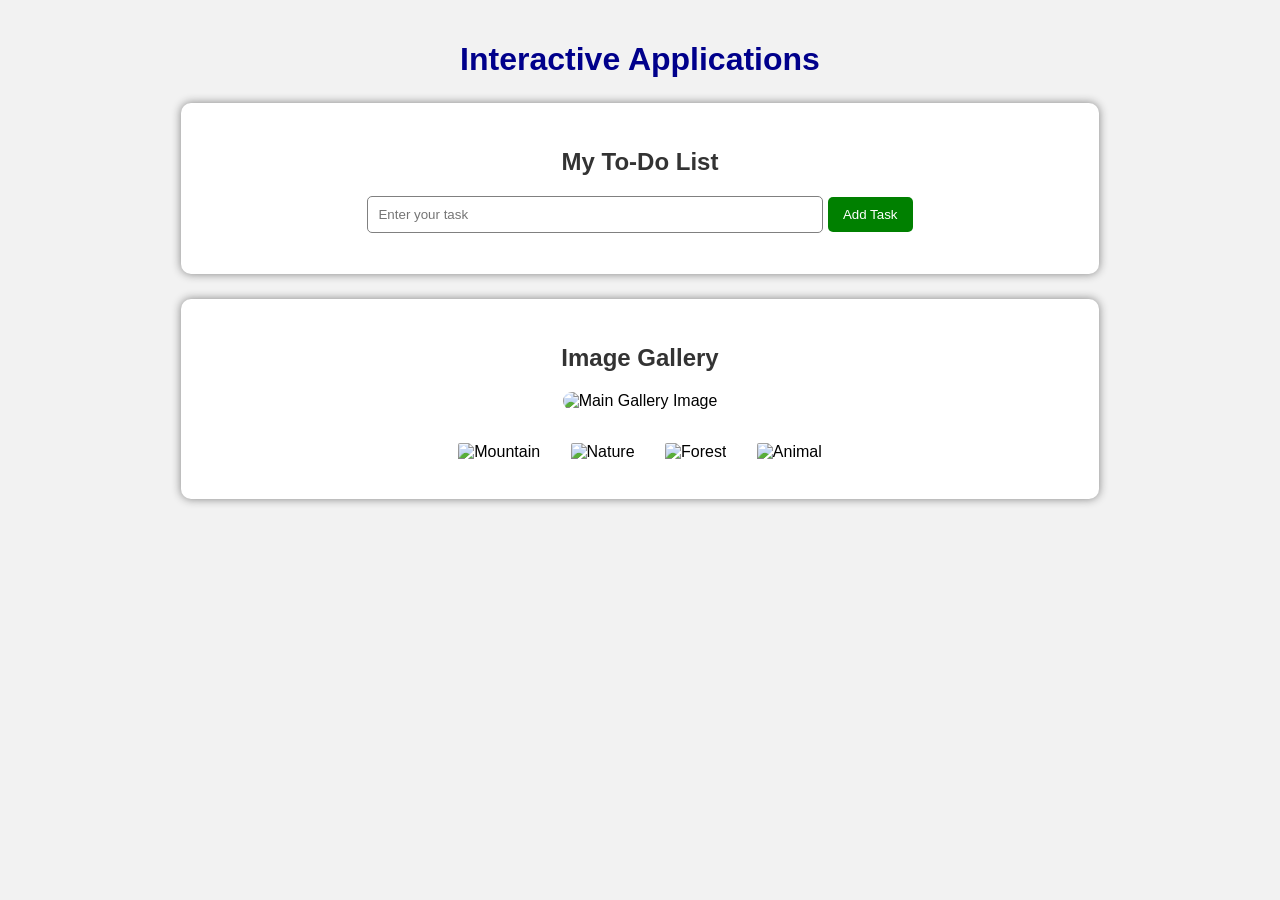
==== index.html @ f05863b1 "Add files via upload" ====
<!DOCTYPE html>
<html>
<head>
    <title>DOM Manipulation</title>

    <!-- Linking CSS file -->
    <link rel="stylesheet" href="style.css">
</head>

<body>

    <h1>Interactive Applications</h1>

    <!-- TO DO LIST -->
    <div class="container">

        <h2>My To-Do List</h2>

        <input type="text" id="taskInput"
               placeholder="Enter your task">

        <button id="addBtn">Add Task</button>

        <ul id="taskList"></ul>

    </div>


    <!-- IMAGE GALLERY -->
    <div class="container">

        <h2>Image Gallery</h2>

        <!-- Main Image -->
        <img id="mainImage"
             src="https://picsum.photos/id/1015/600/350"
             alt="Main Gallery Image">

        <!-- Thumbnails -->
        <div class="thumbnails">

            <img class="thumbnail"
                 src="https://picsum.photos/id/1015/150/100"
                 data-image="https://picsum.photos/id/1015/600/350"
                 alt="Mountain">

            <img class="thumbnail"
                 src="https://picsum.photos/id/1018/150/100"
                 data-image="https://picsum.photos/id/1018/600/350"
                 alt="Nature">

            <img class="thumbnail"
                 src="https://picsum.photos/id/1020/150/100"
                 data-image="https://picsum.photos/id/1020/600/350"
                 alt="Forest">

            <img class="thumbnail"
                 src="https://picsum.photos/id/1024/150/100"
                 data-image="https://picsum.photos/id/1024/600/350"
                 alt="Animal">

        </div>

    </div>


    <!-- JAVASCRIPT CODE -->
    <script>

        // TO DO LIST FUNCTIONALITY

        let addBtn = document.getElementById("addBtn");

        let taskInput = document.getElementById("taskInput");

        let taskList = document.getElementById("taskList");


        // Add task when button is clicked
        addBtn.addEventListener("click", function() {

            let task = taskInput.value.trim();

            if (task === "") {
                alert("Please enter a task!");
                return;
            }

            // Create new list item
            let li = document.createElement("li");

            li.textContent = task;

            // Create delete button
            let deleteBtn = document.createElement("button");

            deleteBtn.textContent = "Remove";

            deleteBtn.className = "deleteBtn";

            // Remove task when clicked
            deleteBtn.addEventListener("click", function() {
                li.remove();
            });

            // Add delete button inside list item
            li.appendChild(deleteBtn);

            // Add list item to task list
            taskList.appendChild(li);

            // Clear input box
            taskInput.value = "";

        });


        // IMAGE GALLERY FUNCTIONALITY

        let mainImage = document.getElementById("mainImage");

        let thumbnails = document.querySelectorAll(".thumbnail");


        // Add click event to every thumbnail
        thumbnails.forEach(function(image) {

            image.addEventListener("click", function() {

                // Change main image
                mainImage.src = image.dataset.image;

            });

        });

    </script>

</body>
</html>
---- style.css ----
/* General Styling */

body {
    font-family: Arial, sans-serif;
    background-color: #f2f2f2;
    text-align: center;
    margin: 0;
    padding: 20px;
}

h1 {
    color: darkblue;
}

h2 {
    color: #333;
}


/* Container Styling */

.container {
    background-color: white;
    width: 70%;
    margin: 25px auto;
    padding: 25px;
    border-radius: 10px;
    box-shadow: 0 0 10px gray;
}


/* To-Do List Styling */

input {
    padding: 10px;
    width: 50%;
    border: 1px solid gray;
    border-radius: 5px;
}

button {
    padding: 10px 15px;
    background-color: green;
    color: white;
    border: none;
    border-radius: 5px;
    cursor: pointer;
}

button:hover {
    background-color: darkgreen;
}

ul {
    list-style: none;
    padding: 0;
}

li {
    background-color: #e6e6e6;
    padding: 12px;
    margin: 10px;
    display: flex;
    justify-content: space-between;
    align-items: center;
    border-radius: 5px;
}

.deleteBtn {
    background-color: red;
}

.deleteBtn:hover {
    background-color: darkred;
}


/* Image Gallery Styling */

#mainImage {
    width: 80%;
    max-width: 600px;
    height: 350px;
    object-fit: cover;
    border-radius: 10px;
}

.thumbnails {
    margin-top: 20px;
}

.thumbnail {
    width: 120px;
    height: 80px;
    object-fit: cover;
    margin: 10px;
    border: 3px solid transparent;
    border-radius: 5px;
    cursor: pointer;
}

.thumbnail:hover {
    border: 3px solid blue;
    transform: scale(1.1);
}


/* Responsive Design */

@media (max-width: 600px) {

    .container {
        width: 90%;
    }

    input {
        width: 90%;
        margin-bottom: 10px;
    }

    #mainImage {
        width: 100%;
        height: auto;
    }

}
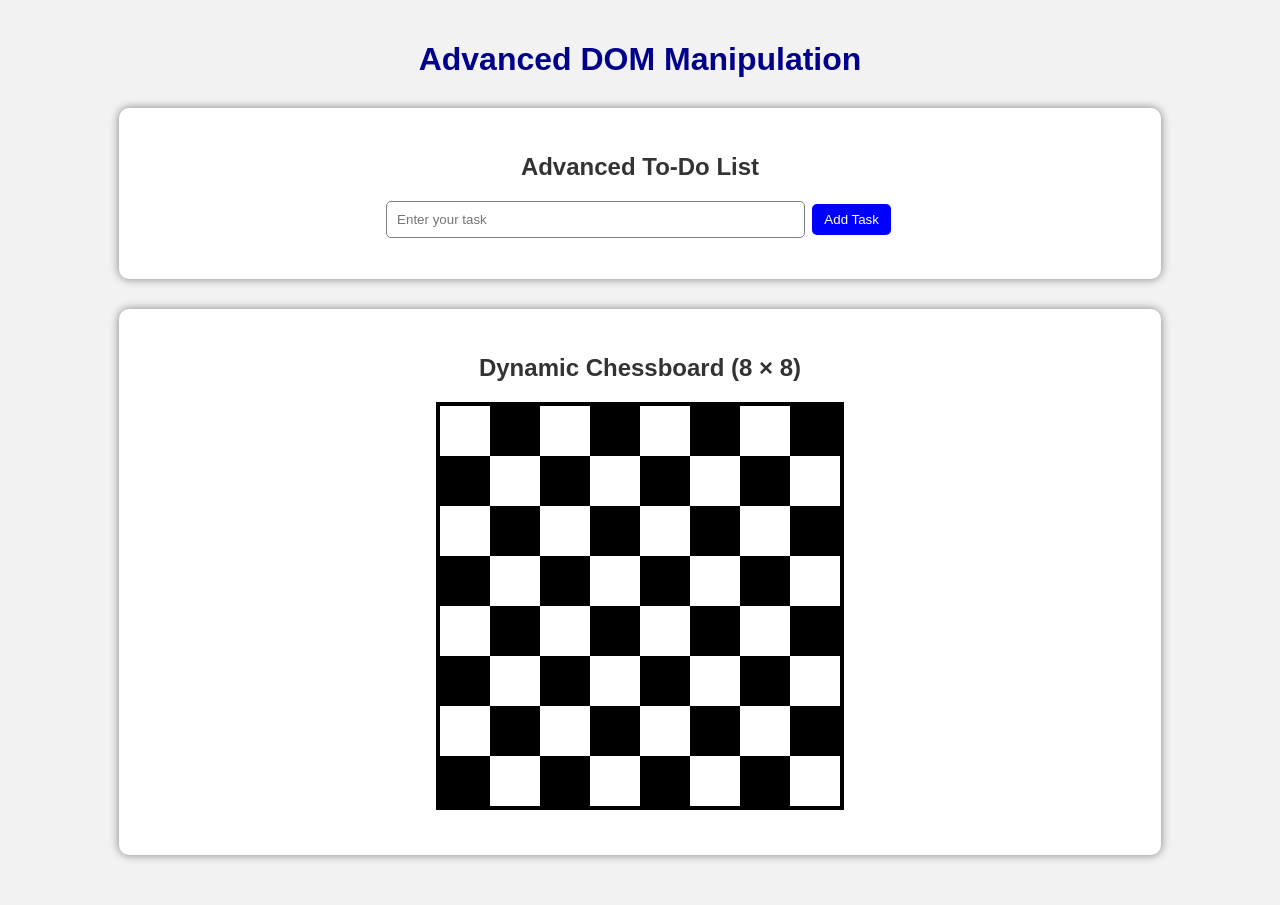
==== commit 213f6c54: "task8" ====
--- a/index.html
+++ b/index.html
@@ -2,20 +2,21 @@
 <!DOCTYPE html>
 <html>
 <head>
-    <title>DOM Manipulation</title>
-
-    <!-- Linking CSS file -->
+    <title>Advanced DOM Applications</title>
+
+    <!-- Linking CSS -->
     <link rel="stylesheet" href="style.css">
 </head>
 
 <body>
 
-    <h1>Interactive Applications</h1>
+    <h1>Advanced DOM Manipulation</h1>
 
     <!-- TO DO LIST -->
+
     <div class="container">
 
-        <h2>My To-Do List</h2>
+        <h2>Advanced To-Do List</h2>
 
         <input type="text" id="taskInput"
                placeholder="Enter your task">
@@ -27,57 +28,32 @@
     </div>
 
 
-    <!-- IMAGE GALLERY -->
+    <!-- CHESSBOARD -->
+
     <div class="container">
 
-        <h2>Image Gallery</h2>
-
-        <!-- Main Image -->
-        <img id="mainImage"
-             src="https://picsum.photos/id/1015/600/350"
-             alt="Main Gallery Image">
-
-        <!-- Thumbnails -->
-        <div class="thumbnails">
-
-            <img class="thumbnail"
-                 src="https://picsum.photos/id/1015/150/100"
-                 data-image="https://picsum.photos/id/1015/600/350"
-                 alt="Mountain">
-
-            <img class="thumbnail"
-                 src="https://picsum.photos/id/1018/150/100"
-                 data-image="https://picsum.photos/id/1018/600/350"
-                 alt="Nature">
-
-            <img class="thumbnail"
-                 src="https://picsum.photos/id/1020/150/100"
-                 data-image="https://picsum.photos/id/1020/600/350"
-                 alt="Forest">
-
-            <img class="thumbnail"
-                 src="https://picsum.photos/id/1024/150/100"
-                 data-image="https://picsum.photos/id/1024/600/350"
-                 alt="Animal">
-
-        </div>
+        <h2>Dynamic Chessboard (8 × 8)</h2>
+
+        <div id="chessboard"></div>
 
     </div>
 
 
-    <!-- JAVASCRIPT CODE -->
     <script>
 
-        // TO DO LIST FUNCTIONALITY
+        // =================================
+        // 1. ADVANCED TO-DO LIST
+        // =================================
+
+        let taskInput = document.getElementById("taskInput");
 
         let addBtn = document.getElementById("addBtn");
 
-        let taskInput = document.getElementById("taskInput");
-
         let taskList = document.getElementById("taskList");
 
 
-        // Add task when button is clicked
+        // Function to add task
+
         addBtn.addEventListener("click", function() {
 
             let task = taskInput.value.trim();
@@ -87,53 +63,152 @@
                 return;
             }
 
-            // Create new list item
+            // Create list item
             let li = document.createElement("li");
 
-            li.textContent = task;
-
-            // Create delete button
+
+            // Create checkbox
+            let checkbox = document.createElement("input");
+
+            checkbox.type = "checkbox";
+
+
+            // Create task text
+            let span = document.createElement("span");
+
+            span.textContent = task;
+
+
+            // Mark task completed
+            checkbox.addEventListener("change", function() {
+
+                if (checkbox.checked) {
+                    span.classList.add("completed");
+                }
+                else {
+                    span.classList.remove("completed");
+                }
+
+            });
+
+
+            // Create Up button
+            let upBtn = document.createElement("button");
+
+            upBtn.textContent = "↑";
+
+            upBtn.className = "moveBtn";
+
+
+            // Move task up
+            upBtn.addEventListener("click", function() {
+
+                let previous = li.previousElementSibling;
+
+                if (previous) {
+                    taskList.insertBefore(li, previous);
+                }
+
+            });
+
+
+            // Create Down button
+            let downBtn = document.createElement("button");
+
+            downBtn.textContent = "↓";
+
+            downBtn.className = "moveBtn";
+
+
+            // Move task down
+            downBtn.addEventListener("click", function() {
+
+                let next = li.nextElementSibling;
+
+                if (next) {
+                    taskList.insertBefore(next, li);
+                }
+
+            });
+
+
+            // Create Remove button
             let deleteBtn = document.createElement("button");
 
             deleteBtn.textContent = "Remove";
 
             deleteBtn.className = "deleteBtn";
 
-            // Remove task when clicked
+
+            // Remove task
             deleteBtn.addEventListener("click", function() {
+
                 li.remove();
-            });
-
-            // Add delete button inside list item
+
+            });
+
+
+            // Add elements to list item
+            li.appendChild(checkbox);
+
+            li.appendChild(span);
+
+            li.appendChild(upBtn);
+
+            li.appendChild(downBtn);
+
             li.appendChild(deleteBtn);
+
 
             // Add list item to task list
             taskList.appendChild(li);
 
-            // Clear input box
+
+            // Clear input
             taskInput.value = "";
 
         });
 
 
-        // IMAGE GALLERY FUNCTIONALITY
-
-        let mainImage = document.getElementById("mainImage");
-
-        let thumbnails = document.querySelectorAll(".thumbnail");
-
-
-        // Add click event to every thumbnail
-        thumbnails.forEach(function(image) {
-
-            image.addEventListener("click", function() {
-
-                // Change main image
-                mainImage.src = image.dataset.image;
-
-            });
-
-        });
+
+        // =================================
+        // 2. DYNAMIC CHESSBOARD
+        // =================================
+
+        let chessboard = document.getElementById("chessboard");
+
+
+        // Generate 8 rows and 8 columns
+
+        for (let row = 0; row < 8; row++) {
+
+            for (let col = 0; col < 8; col++) {
+
+                // Create square
+                let square = document.createElement("div");
+
+                square.classList.add("square");
+
+
+                // Apply black and white colors
+                if ((row + col) % 2 === 0) {
+
+                    square.style.backgroundColor = "white";
+
+                }
+                else {
+
+                    square.style.backgroundColor = "black";
+
+                }
+
+
+                // Add square to chessboard
+                chessboard.appendChild(square);
+
+            }
+
+        }
 
     </script>
 
--- a/style.css
+++ b/style.css
@@ -1,5 +1,5 @@
 
-/* General Styling */
+/* GENERAL STYLING */
 
 body {
     font-family: Arial, sans-serif;
@@ -18,38 +18,43 @@
 }
 
 
-/* Container Styling */
+/* CONTAINER */
 
 .container {
     background-color: white;
-    width: 70%;
-    margin: 25px auto;
+    width: 80%;
+    margin: 30px auto;
     padding: 25px;
     border-radius: 10px;
     box-shadow: 0 0 10px gray;
 }
 
 
-/* To-Do List Styling */
+/* TO DO LIST */
 
-input {
+input[type="text"] {
     padding: 10px;
-    width: 50%;
+    width: 40%;
     border: 1px solid gray;
     border-radius: 5px;
 }
 
 button {
-    padding: 10px 15px;
-    background-color: green;
-    color: white;
+    padding: 8px 12px;
+    margin: 3px;
     border: none;
     border-radius: 5px;
+    color: white;
     cursor: pointer;
+    background-color: green;
 }
 
 button:hover {
-    background-color: darkgreen;
+    opacity: 0.8;
+}
+
+#addBtn {
+    background-color: blue;
 }
 
 ul {
@@ -58,70 +63,88 @@
 }
 
 li {
+    display: flex;
+    align-items: center;
+    gap: 8px;
     background-color: #e6e6e6;
     padding: 12px;
-    margin: 10px;
-    display: flex;
-    justify-content: space-between;
-    align-items: center;
+    margin: 10px 0;
     border-radius: 5px;
 }
+
+li span {
+    flex: 1;
+    text-align: left;
+}
+
+/* Completed task */
+
+.completed {
+    text-decoration: line-through;
+    color: gray;
+}
+
+/* Move buttons */
+
+.moveBtn {
+    background-color: orange;
+    font-size: 18px;
+}
+
+/* Remove button */
 
 .deleteBtn {
     background-color: red;
 }
 
-.deleteBtn:hover {
-    background-color: darkred;
+
+/* CHESSBOARD */
+
+#chessboard {
+    display: grid;
+
+    grid-template-columns: repeat(8, 50px);
+
+    grid-template-rows: repeat(8, 50px);
+
+    width: 400px;
+    height: 400px;
+
+    margin: 20px auto;
+
+    border: 4px solid black;
+}
+
+.square {
+    width: 50px;
+    height: 50px;
 }
 
 
-/* Image Gallery Styling */
-
-#mainImage {
-    width: 80%;
-    max-width: 600px;
-    height: 350px;
-    object-fit: cover;
-    border-radius: 10px;
-}
-
-.thumbnails {
-    margin-top: 20px;
-}
-
-.thumbnail {
-    width: 120px;
-    height: 80px;
-    object-fit: cover;
-    margin: 10px;
-    border: 3px solid transparent;
-    border-radius: 5px;
-    cursor: pointer;
-}
-
-.thumbnail:hover {
-    border: 3px solid blue;
-    transform: scale(1.1);
-}
-
-
-/* Responsive Design */
+/* RESPONSIVE DESIGN */
 
 @media (max-width: 600px) {
 
     .container {
-        width: 90%;
+        width: 95%;
+        padding: 10px;
     }
 
-    input {
+    input[type="text"] {
         width: 90%;
         margin-bottom: 10px;
     }
 
-    #mainImage {
-        width: 100%;
-        height: auto;
+    #chessboard {
+        grid-template-columns: repeat(8, 35px);
+        grid-template-rows: repeat(8, 35px);
+        width: 280px;
+        height: 280px;
+    }
+
+    .square {
+        width: 35px;
+        height: 35px;
     }
 
 }
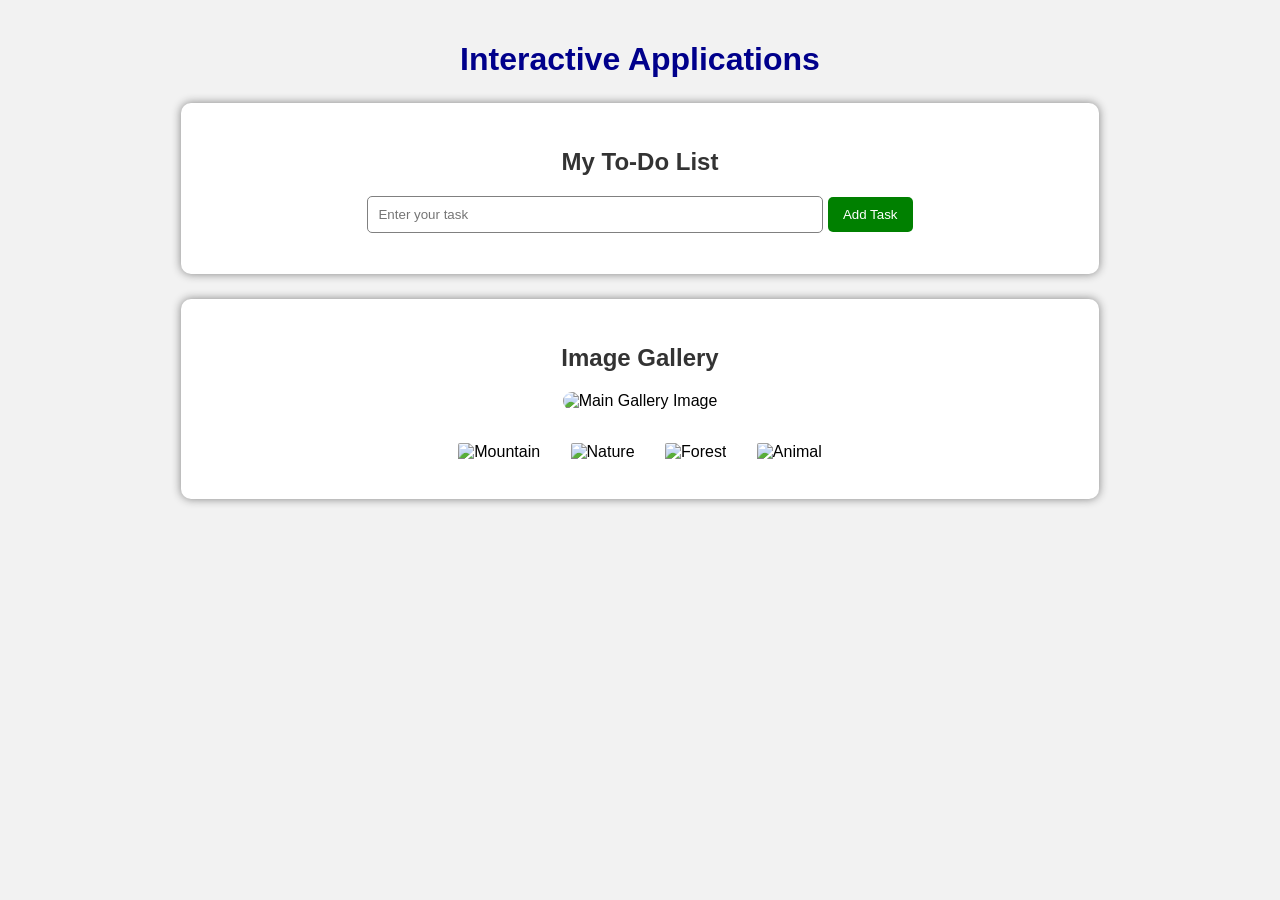
==== commit 1ad8102b: "task7" ====
--- a/index.html
+++ b/index.html
@@ -2,21 +2,20 @@
 <!DOCTYPE html>
 <html>
 <head>
-    <title>Advanced DOM Applications</title>
+    <title>DOM Manipulation</title>
 
-    <!-- Linking CSS -->
+    <!-- Linking CSS file -->
     <link rel="stylesheet" href="style.css">
 </head>
 
 <body>
 
-    <h1>Advanced DOM Manipulation</h1>
+    <h1>Interactive Applications</h1>
 
     <!-- TO DO LIST -->
-
     <div class="container">
 
-        <h2>Advanced To-Do List</h2>
+        <h2>My To-Do List</h2>
 
         <input type="text" id="taskInput"
                placeholder="Enter your task">
@@ -28,32 +27,57 @@
     </div>
 
 
-    <!-- CHESSBOARD -->
-
+    <!-- IMAGE GALLERY -->
     <div class="container">
 
-        <h2>Dynamic Chessboard (8 × 8)</h2>
+        <h2>Image Gallery</h2>
 
-        <div id="chessboard"></div>
+        <!-- Main Image -->
+        <img id="mainImage"
+             src="https://picsum.photos/id/1015/600/350"
+             alt="Main Gallery Image">
+
+        <!-- Thumbnails -->
+        <div class="thumbnails">
+
+            <img class="thumbnail"
+                 src="https://picsum.photos/id/1015/150/100"
+                 data-image="https://picsum.photos/id/1015/600/350"
+                 alt="Mountain">
+
+            <img class="thumbnail"
+                 src="https://picsum.photos/id/1018/150/100"
+                 data-image="https://picsum.photos/id/1018/600/350"
+                 alt="Nature">
+
+            <img class="thumbnail"
+                 src="https://picsum.photos/id/1020/150/100"
+                 data-image="https://picsum.photos/id/1020/600/350"
+                 alt="Forest">
+
+            <img class="thumbnail"
+                 src="https://picsum.photos/id/1024/150/100"
+                 data-image="https://picsum.photos/id/1024/600/350"
+                 alt="Animal">
+
+        </div>
 
     </div>
 
 
+    <!-- JAVASCRIPT CODE -->
     <script>
 
-        // =================================
-        // 1. ADVANCED TO-DO LIST
-        // =================================
+        // TO DO LIST FUNCTIONALITY
+
+        let addBtn = document.getElementById("addBtn");
 
         let taskInput = document.getElementById("taskInput");
-
-        let addBtn = document.getElementById("addBtn");
 
         let taskList = document.getElementById("taskList");
 
 
-        // Function to add task
-
+        // Add task when button is clicked
         addBtn.addEventListener("click", function() {
 
             let task = taskInput.value.trim();
@@ -63,152 +87,53 @@
                 return;
             }
 
-            // Create list item
+            // Create new list item
             let li = document.createElement("li");
 
+            li.textContent = task;
 
-            // Create checkbox
-            let checkbox = document.createElement("input");
-
-            checkbox.type = "checkbox";
-
-
-            // Create task text
-            let span = document.createElement("span");
-
-            span.textContent = task;
-
-
-            // Mark task completed
-            checkbox.addEventListener("change", function() {
-
-                if (checkbox.checked) {
-                    span.classList.add("completed");
-                }
-                else {
-                    span.classList.remove("completed");
-                }
-
-            });
-
-
-            // Create Up button
-            let upBtn = document.createElement("button");
-
-            upBtn.textContent = "↑";
-
-            upBtn.className = "moveBtn";
-
-
-            // Move task up
-            upBtn.addEventListener("click", function() {
-
-                let previous = li.previousElementSibling;
-
-                if (previous) {
-                    taskList.insertBefore(li, previous);
-                }
-
-            });
-
-
-            // Create Down button
-            let downBtn = document.createElement("button");
-
-            downBtn.textContent = "↓";
-
-            downBtn.className = "moveBtn";
-
-
-            // Move task down
-            downBtn.addEventListener("click", function() {
-
-                let next = li.nextElementSibling;
-
-                if (next) {
-                    taskList.insertBefore(next, li);
-                }
-
-            });
-
-
-            // Create Remove button
+            // Create delete button
             let deleteBtn = document.createElement("button");
 
             deleteBtn.textContent = "Remove";
 
             deleteBtn.className = "deleteBtn";
 
-
-            // Remove task
+            // Remove task when clicked
             deleteBtn.addEventListener("click", function() {
-
                 li.remove();
-
             });
 
-
-            // Add elements to list item
-            li.appendChild(checkbox);
-
-            li.appendChild(span);
-
-            li.appendChild(upBtn);
-
-            li.appendChild(downBtn);
-
+            // Add delete button inside list item
             li.appendChild(deleteBtn);
-
 
             // Add list item to task list
             taskList.appendChild(li);
 
-
-            // Clear input
+            // Clear input box
             taskInput.value = "";
 
         });
 
 
+        // IMAGE GALLERY FUNCTIONALITY
 
-        // =================================
-        // 2. DYNAMIC CHESSBOARD
-        // =================================
+        let mainImage = document.getElementById("mainImage");
 
-        let chessboard = document.getElementById("chessboard");
+        let thumbnails = document.querySelectorAll(".thumbnail");
 
 
-        // Generate 8 rows and 8 columns
+        // Add click event to every thumbnail
+        thumbnails.forEach(function(image) {
 
-        for (let row = 0; row < 8; row++) {
+            image.addEventListener("click", function() {
 
-            for (let col = 0; col < 8; col++) {
+                // Change main image
+                mainImage.src = image.dataset.image;
 
-                // Create square
-                let square = document.createElement("div");
+            });
 
-                square.classList.add("square");
-
-
-                // Apply black and white colors
-                if ((row + col) % 2 === 0) {
-
-                    square.style.backgroundColor = "white";
-
-                }
-                else {
-
-                    square.style.backgroundColor = "black";
-
-                }
-
-
-                // Add square to chessboard
-                chessboard.appendChild(square);
-
-            }
-
-        }
+        });
 
     </script>
 
--- a/style.css
+++ b/style.css
@@ -1,5 +1,5 @@
 
-/* GENERAL STYLING */
+/* General Styling */
 
 body {
     font-family: Arial, sans-serif;
@@ -18,43 +18,38 @@
 }
 
 
-/* CONTAINER */
+/* Container Styling */
 
 .container {
     background-color: white;
-    width: 80%;
-    margin: 30px auto;
+    width: 70%;
+    margin: 25px auto;
     padding: 25px;
     border-radius: 10px;
     box-shadow: 0 0 10px gray;
 }
 
 
-/* TO DO LIST */
+/* To-Do List Styling */
 
-input[type="text"] {
+input {
     padding: 10px;
-    width: 40%;
+    width: 50%;
     border: 1px solid gray;
     border-radius: 5px;
 }
 
 button {
-    padding: 8px 12px;
-    margin: 3px;
+    padding: 10px 15px;
+    background-color: green;
+    color: white;
     border: none;
     border-radius: 5px;
-    color: white;
     cursor: pointer;
-    background-color: green;
 }
 
 button:hover {
-    opacity: 0.8;
-}
-
-#addBtn {
-    background-color: blue;
+    background-color: darkgreen;
 }
 
 ul {
@@ -63,88 +58,70 @@
 }
 
 li {
-    display: flex;
-    align-items: center;
-    gap: 8px;
     background-color: #e6e6e6;
     padding: 12px;
-    margin: 10px 0;
+    margin: 10px;
+    display: flex;
+    justify-content: space-between;
+    align-items: center;
     border-radius: 5px;
 }
-
-li span {
-    flex: 1;
-    text-align: left;
-}
-
-/* Completed task */
-
-.completed {
-    text-decoration: line-through;
-    color: gray;
-}
-
-/* Move buttons */
-
-.moveBtn {
-    background-color: orange;
-    font-size: 18px;
-}
-
-/* Remove button */
 
 .deleteBtn {
     background-color: red;
 }
 
-
-/* CHESSBOARD */
-
-#chessboard {
-    display: grid;
-
-    grid-template-columns: repeat(8, 50px);
-
-    grid-template-rows: repeat(8, 50px);
-
-    width: 400px;
-    height: 400px;
-
-    margin: 20px auto;
-
-    border: 4px solid black;
-}
-
-.square {
-    width: 50px;
-    height: 50px;
+.deleteBtn:hover {
+    background-color: darkred;
 }
 
 
-/* RESPONSIVE DESIGN */
+/* Image Gallery Styling */
+
+#mainImage {
+    width: 80%;
+    max-width: 600px;
+    height: 350px;
+    object-fit: cover;
+    border-radius: 10px;
+}
+
+.thumbnails {
+    margin-top: 20px;
+}
+
+.thumbnail {
+    width: 120px;
+    height: 80px;
+    object-fit: cover;
+    margin: 10px;
+    border: 3px solid transparent;
+    border-radius: 5px;
+    cursor: pointer;
+}
+
+.thumbnail:hover {
+    border: 3px solid blue;
+    transform: scale(1.1);
+}
+
+
+/* Responsive Design */
 
 @media (max-width: 600px) {
 
     .container {
-        width: 95%;
-        padding: 10px;
+        width: 90%;
     }
 
-    input[type="text"] {
+    input {
         width: 90%;
         margin-bottom: 10px;
     }
 
-    #chessboard {
-        grid-template-columns: repeat(8, 35px);
-        grid-template-rows: repeat(8, 35px);
-        width: 280px;
-        height: 280px;
-    }
-
-    .square {
-        width: 35px;
-        height: 35px;
+    #mainImage {
+        width: 100%;
+        height: auto;
     }
 
 }
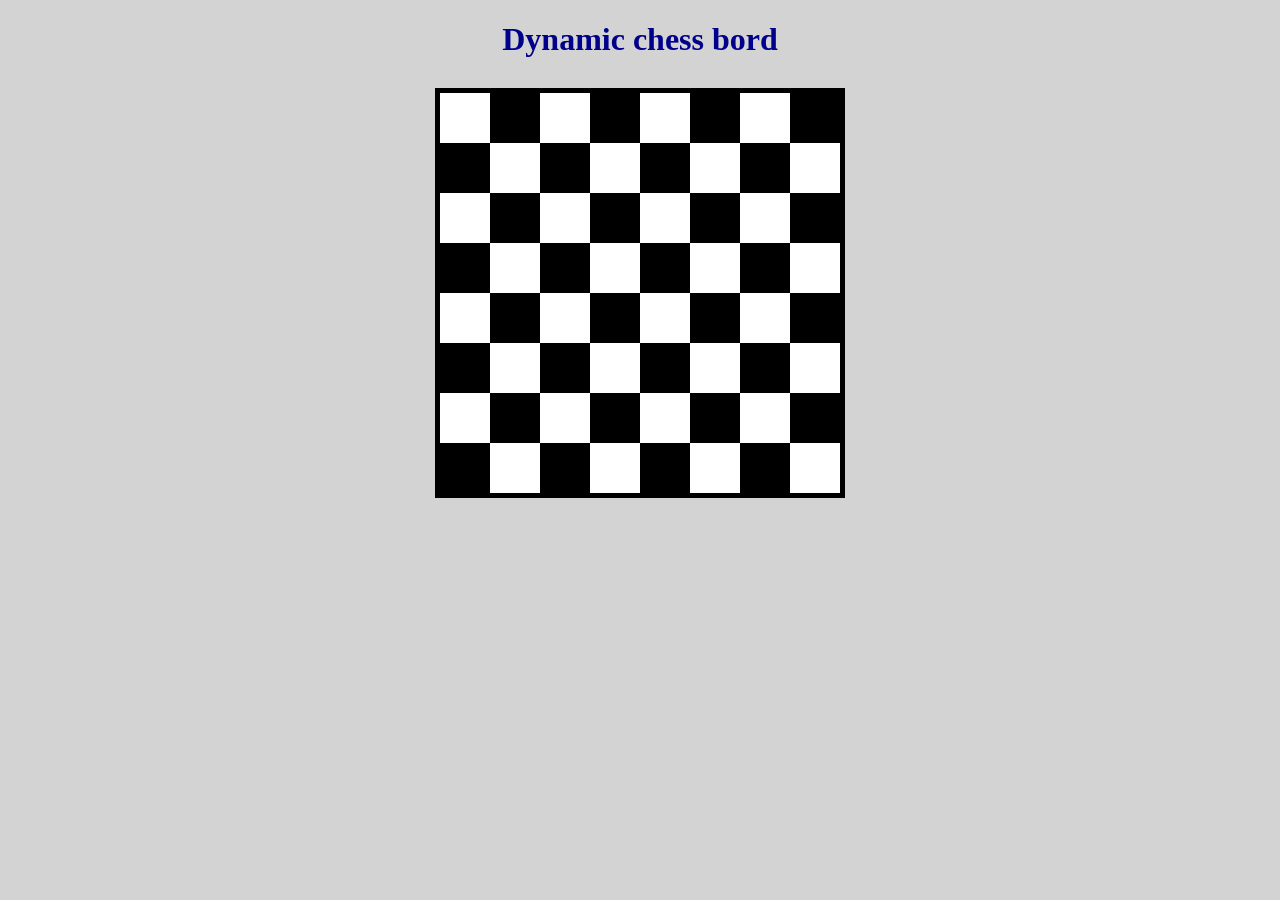
==== commit e96c8003: "Task6" ====
--- a/index.html
+++ b/index.html
@@ -2,140 +2,88 @@
 <!DOCTYPE html>
 <html>
 <head>
-    <title>DOM Manipulation</title>
-
-    <!-- Linking CSS file -->
+    <title>Chess Board</title>
     <link rel="stylesheet" href="style.css">
 </head>
-
 <body>
 
-    <h1>Interactive Applications</h1>
+    <h1>Dynamic chess bord</h1>
 
-    <!-- TO DO LIST -->
-    <div class="container">
+    <div class="chessboard">
 
-        <h2>My To-Do List</h2>
+        <div class="white"></div>
+        <div class="black"></div>
+        <div class="white"></div>
+        <div class="black"></div>
+        <div class="white"></div>
+        <div class="black"></div>
+        <div class="white"></div>
+        <div class="black"></div>
 
-        <input type="text" id="taskInput"
-               placeholder="Enter your task">
+        <div class="black"></div>
+        <div class="white"></div>
+        <div class="black"></div>
+        <div class="white"></div>
+        <div class="black"></div>
+        <div class="white"></div>
+        <div class="black"></div>
+        <div class="white"></div>
 
-        <button id="addBtn">Add Task</button>
+        <div class="white"></div>
+        <div class="black"></div>
+        <div class="white"></div>
+        <div class="black"></div>
+        <div class="white"></div>
+        <div class="black"></div>
+        <div class="white"></div>
+        <div class="black"></div>
 
-        <ul id="taskList"></ul>
+        <div class="black"></div>
+        <div class="white"></div>
+        <div class="black"></div>
+        <div class="white"></div>
+        <div class="black"></div>
+        <div class="white"></div>
+        <div class="black"></div>
+        <div class="white"></div>
+
+        <div class="white"></div>
+        <div class="black"></div>
+        <div class="white"></div>
+        <div class="black"></div>
+        <div class="white"></div>
+        <div class="black"></div>
+        <div class="white"></div>
+        <div class="black"></div>
+
+        <div class="black"></div>
+        <div class="white"></div>
+        <div class="black"></div>
+        <div class="white"></div>
+        <div class="black"></div>
+        <div class="white"></div>
+        <div class="black"></div>
+        <div class="white"></div>
+
+        <div class="white"></div>
+        <div class="black"></div>
+        <div class="white"></div>
+        <div class="black"></div>
+        <div class="white"></div>
+        <div class="black"></div>
+        <div class="white"></div>
+        <div class="black"></div>
+
+        <div class="black"></div>
+        <div class="white"></div>
+        <div class="black"></div>
+        <div class="white"></div>
+        <div class="black"></div>
+        <div class="white"></div>
+        <div class="black"></div>
+        <div class="white"></div>
 
     </div>
 
-
-    <!-- IMAGE GALLERY -->
-    <div class="container">
-
-        <h2>Image Gallery</h2>
-
-        <!-- Main Image -->
-        <img id="mainImage"
-             src="https://picsum.photos/id/1015/600/350"
-             alt="Main Gallery Image">
-
-        <!-- Thumbnails -->
-        <div class="thumbnails">
-
-            <img class="thumbnail"
-                 src="https://picsum.photos/id/1015/150/100"
-                 data-image="https://picsum.photos/id/1015/600/350"
-                 alt="Mountain">
-
-            <img class="thumbnail"
-                 src="https://picsum.photos/id/1018/150/100"
-                 data-image="https://picsum.photos/id/1018/600/350"
-                 alt="Nature">
-
-            <img class="thumbnail"
-                 src="https://picsum.photos/id/1020/150/100"
-                 data-image="https://picsum.photos/id/1020/600/350"
-                 alt="Forest">
-
-            <img class="thumbnail"
-                 src="https://picsum.photos/id/1024/150/100"
-                 data-image="https://picsum.photos/id/1024/600/350"
-                 alt="Animal">
-
-        </div>
-
-    </div>
-
-
-    <!-- JAVASCRIPT CODE -->
-    <script>
-
-        // TO DO LIST FUNCTIONALITY
-
-        let addBtn = document.getElementById("addBtn");
-
-        let taskInput = document.getElementById("taskInput");
-
-        let taskList = document.getElementById("taskList");
-
-
-        // Add task when button is clicked
-        addBtn.addEventListener("click", function() {
-
-            let task = taskInput.value.trim();
-
-            if (task === "") {
-                alert("Please enter a task!");
-                return;
-            }
-
-            // Create new list item
-            let li = document.createElement("li");
-
-            li.textContent = task;
-
-            // Create delete button
-            let deleteBtn = document.createElement("button");
-
-            deleteBtn.textContent = "Remove";
-
-            deleteBtn.className = "deleteBtn";
-
-            // Remove task when clicked
-            deleteBtn.addEventListener("click", function() {
-                li.remove();
-            });
-
-            // Add delete button inside list item
-            li.appendChild(deleteBtn);
-
-            // Add list item to task list
-            taskList.appendChild(li);
-
-            // Clear input box
-            taskInput.value = "";
-
-        });
-
-
-        // IMAGE GALLERY FUNCTIONALITY
-
-        let mainImage = document.getElementById("mainImage");
-
-        let thumbnails = document.querySelectorAll(".thumbnail");
-
-
-        // Add click event to every thumbnail
-        thumbnails.forEach(function(image) {
-
-            image.addEventListener("click", function() {
-
-                // Change main image
-                mainImage.src = image.dataset.image;
-
-            });
-
-        });
-
-    </script>
-
 </body>
 </html>
--- a/style.css
+++ b/style.css
@@ -1,127 +1,28 @@
-
-/* General Styling */
 
 body {
-    font-family: Arial, sans-serif;
-    background-color: #f2f2f2;
     text-align: center;
-    margin: 0;
-    padding: 20px;
+    background-color: lightgray;
 }
 
 h1 {
     color: darkblue;
 }
 
-h2 {
-    color: #333;
+.chessboard {
+    width: 400px;
+    height: 400px;
+    margin: 30px auto;
+    border: 5px solid black;
+
+    display: grid;
+    grid-template-columns: repeat(8, 1fr);
+    grid-template-rows: repeat(8, 1fr);
 }
 
-
-/* Container Styling */
-
-.container {
+.white {
     background-color: white;
-    width: 70%;
-    margin: 25px auto;
-    padding: 25px;
-    border-radius: 10px;
-    box-shadow: 0 0 10px gray;
 }
 
-
-/* To-Do List Styling */
-
-input {
-    padding: 10px;
-    width: 50%;
-    border: 1px solid gray;
-    border-radius: 5px;
+.black {
+    background-color: black;
 }
-
-button {
-    padding: 10px 15px;
-    background-color: green;
-    color: white;
-    border: none;
-    border-radius: 5px;
-    cursor: pointer;
-}
-
-button:hover {
-    background-color: darkgreen;
-}
-
-ul {
-    list-style: none;
-    padding: 0;
-}
-
-li {
-    background-color: #e6e6e6;
-    padding: 12px;
-    margin: 10px;
-    display: flex;
-    justify-content: space-between;
-    align-items: center;
-    border-radius: 5px;
-}
-
-.deleteBtn {
-    background-color: red;
-}
-
-.deleteBtn:hover {
-    background-color: darkred;
-}
-
-
-/* Image Gallery Styling */
-
-#mainImage {
-    width: 80%;
-    max-width: 600px;
-    height: 350px;
-    object-fit: cover;
-    border-radius: 10px;
-}
-
-.thumbnails {
-    margin-top: 20px;
-}
-
-.thumbnail {
-    width: 120px;
-    height: 80px;
-    object-fit: cover;
-    margin: 10px;
-    border: 3px solid transparent;
-    border-radius: 5px;
-    cursor: pointer;
-}
-
-.thumbnail:hover {
-    border: 3px solid blue;
-    transform: scale(1.1);
-}
-
-
-/* Responsive Design */
-
-@media (max-width: 600px) {
-
-    .container {
-        width: 90%;
-    }
-
-    input {
-        width: 90%;
-        margin-bottom: 10px;
-    }
-
-    #mainImage {
-        width: 100%;
-        height: auto;
-    }
-
-}
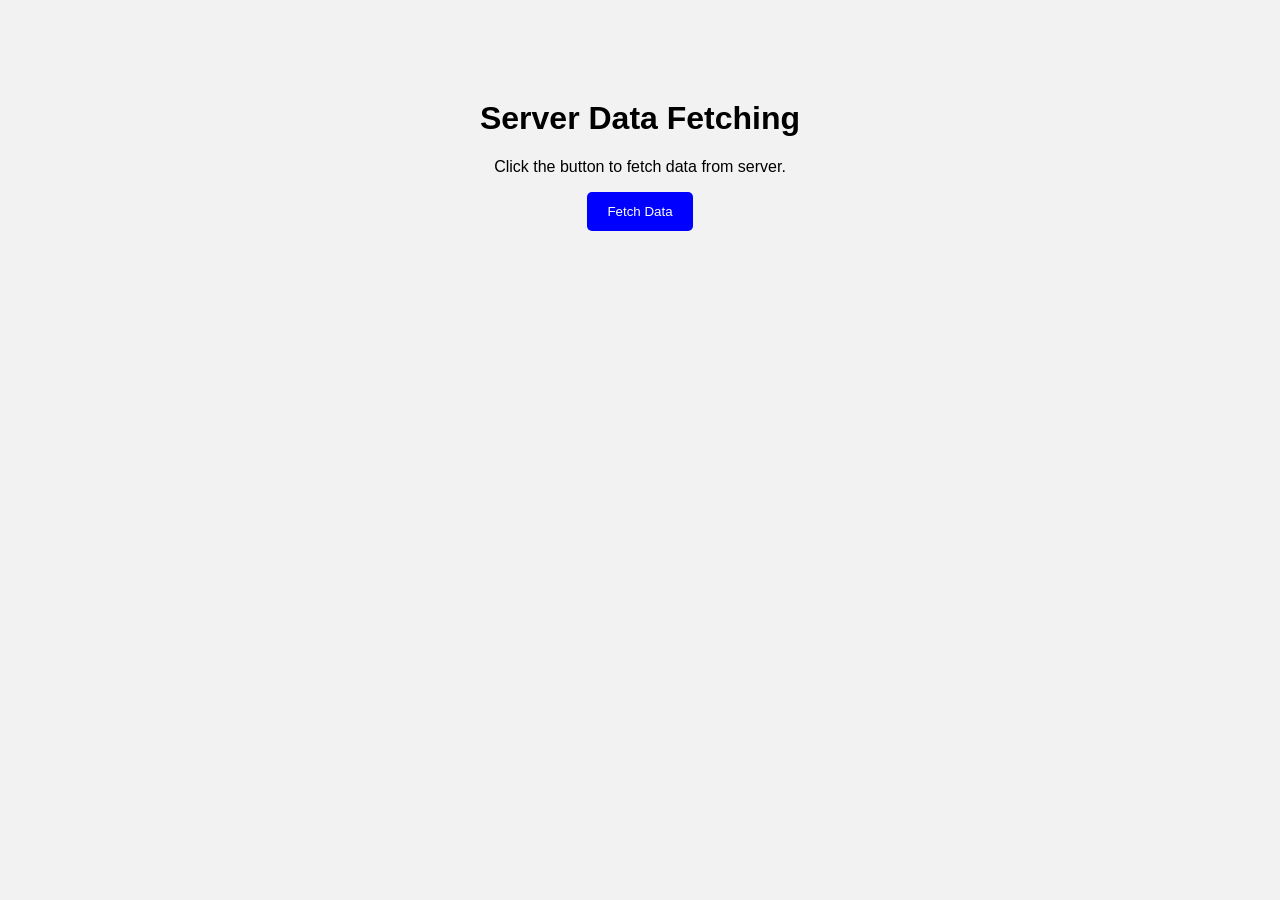
==== commit 97c02b73: "task9" ====
--- a/index.html
+++ b/index.html
@@ -2,88 +2,75 @@
 <!DOCTYPE html>
 <html>
 <head>
-    <title>Chess Board</title>
-    <link rel="stylesheet" href="style.css">
+    <title>Async Programming</title>
+
+    <style>
+        body {
+            font-family: Arial;
+            text-align: center;
+            margin-top: 100px;
+            background-color: #f2f2f2;
+        }
+
+        button {
+            padding: 12px 20px;
+            background-color: blue;
+            color: white;
+            border: none;
+            cursor: pointer;
+            border-radius: 5px;
+        }
+
+        #result {
+            margin-top: 20px;
+            font-size: 20px;
+            color: green;
+        }
+    </style>
 </head>
+
 <body>
 
-    <h1>Dynamic chess bord</h1>
+    <h1>Server Data Fetching</h1>
 
-    <div class="chessboard">
+    <p>Click the button to fetch data from server.</p>
 
-        <div class="white"></div>
-        <div class="black"></div>
-        <div class="white"></div>
-        <div class="black"></div>
-        <div class="white"></div>
-        <div class="black"></div>
-        <div class="white"></div>
-        <div class="black"></div>
+    <button onclick="fetchData()">Fetch Data</button>
 
-        <div class="black"></div>
-        <div class="white"></div>
-        <div class="black"></div>
-        <div class="white"></div>
-        <div class="black"></div>
-        <div class="white"></div>
-        <div class="black"></div>
-        <div class="white"></div>
+    <div id="result"></div>
 
-        <div class="white"></div>
-        <div class="black"></div>
-        <div class="white"></div>
-        <div class="black"></div>
-        <div class="white"></div>
-        <div class="black"></div>
-        <div class="white"></div>
-        <div class="black"></div>
+    <script>
+        function fetchData() {
 
-        <div class="black"></div>
-        <div class="white"></div>
-        <div class="black"></div>
-        <div class="white"></div>
-        <div class="black"></div>
-        <div class="white"></div>
-        <div class="black"></div>
-        <div class="white"></div>
+            document.getElementById("result").innerHTML =
+                "Fetching data... Please wait!";
 
-        <div class="white"></div>
-        <div class="black"></div>
-        <div class="white"></div>
-        <div class="black"></div>
-        <div class="white"></div>
-        <div class="black"></div>
-        <div class="white"></div>
-        <div class="black"></div>
+            // Creating a Promise
+            let promise = new Promise((resolve, reject) => {
 
-        <div class="black"></div>
-        <div class="white"></div>
-        <div class="black"></div>
-        <div class="white"></div>
-        <div class="black"></div>
-        <div class="white"></div>
-        <div class="black"></div>
-        <div class="white"></div>
+                // Simulating server delay
+                setTimeout(() => {
 
-        <div class="white"></div>
-        <div class="black"></div>
-        <div class="white"></div>
-        <div class="black"></div>
-        <div class="white"></div>
-        <div class="black"></div>
-        <div class="white"></div>
-        <div class="black"></div>
+                    let data = "Data received successfully from server!";
 
-        <div class="black"></div>
-        <div class="white"></div>
-        <div class="black"></div>
-        <div class="white"></div>
-        <div class="black"></div>
-        <div class="white"></div>
-        <div class="black"></div>
-        <div class="white"></div>
+                    resolve(data);
 
-    </div>
+                }, 3000);
+
+            });
+
+            // Handling resolved data
+            promise.then((data) => {
+
+                document.getElementById("result").innerHTML = data;
+
+            }).catch((error) => {
+
+                document.getElementById("result").innerHTML = error;
+
+            });
+        }
+    </script>
 
 </body>
 </html>
